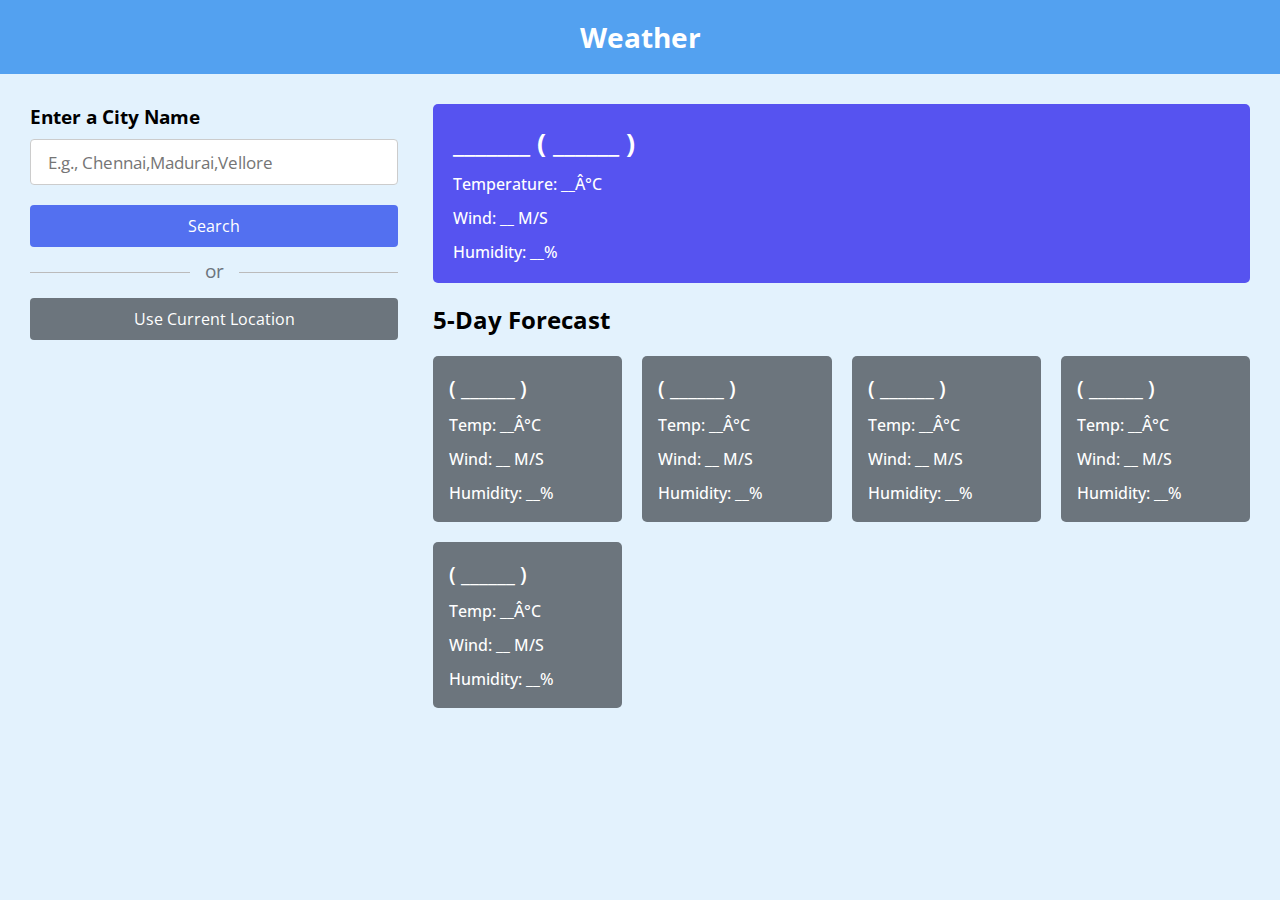
==== index.html @ bbaa877e "Update and rename hk  project.html to index.html" ====
<!DOCTYPE html>
<html lang="en">

<head>
  <meta charset="UTF-8">
  <meta name="viewport" content="width=device-width, initial-scale=1.0">
  <title>Weather</title>
  <style>
    @import url('https://fonts.googleapis.com/css2?family=Open+Sans:wght@400;500;600;700&display=swap');

    * {
      margin: 0;
      padding: 0;
      box-sizing: border-box;
      font-family: 'Open Sans', sans-serif;
    }

    body {
      background: #E3F2FD;
    }

    h1 {
      background: #53a1f0;
      font-size: 1.75rem;
      text-align: center;
      padding: 18px 0;
      color: #fff;
    }

    .container {
      display: flex;
      gap: 35px;
      padding: 30px;
    }

    .weather-input {
      width: 550px;
    }

    .weather-input input {
      height: 46px;
      width: 100%;
      outline: none;
      font-size: 1.07rem;
      padding: 0 17px;
      margin: 10px 0 20px 0;
      border-radius: 4px;
      border: 1px solid #ccc;
    }

    .weather-input input:focus {
      padding: 0 16px;
      border: 2px solid #5372F0;
    }

    .weather-input .separator {
      height: 1px;
      width: 100%;
      margin: 25px 0;
      background: #BBBBBB;
      display: flex;
      align-items: center;
      justify-content: center;
    }

    .weather-input .separator::before {
      content: "or";
      color: #6C757D;
      font-size: 1.18rem;
      padding: 0 15px;
      margin-top: -4px;
      background: #E3F2FD;
    }

    .weather-input button {
      width: 100%;
      padding: 10px 0;
      cursor: pointer;
      outline: none;
      border: none;
      border-radius: 4px;
      font-size: 1rem;
      color: #fff;
      background: #5370f0;
      transition: 0.2s ease;
    }

    .weather-input .search-btn:hover {
      background: #99ed2c;
    }

    .weather-input .location-btn {
      background: #6C757D;
    }

    .weather-input .location-btn:hover {
      background: #5c636a;
    }

    .weather-data {
      width: 100%;
    }

    .weather-data .current-weather {
      color: #fff;
      background: #5653f0;
      border-radius: 5px;
      padding: 20px 70px 20px 20px;
      display: flex;
      justify-content: space-between;
    }

    .current-weather h2 {
      font-weight: 700;
      font-size: 1.7rem;
    }

    .weather-data h6 {
      margin-top: 12px;
      font-size: 1rem;
      font-weight: 500;
    }

    .current-weather .icon {
      text-align: center;
    }

    .current-weather .icon img {
      max-width: 120px;
      margin-top: -15px;
    }

    .current-weather .icon h6 {
      margin-top: -10px;
      text-transform: capitalize;
    }

    .days-forecast h2 {
      margin: 20px 0;
      font-size: 1.5rem;
    }

    .days-forecast .weather-cards {
      display: flex;
      gap: 20px;
    }

    .weather-cards .card {
      color: #fff;
      padding: 18px 16px;
      list-style: none;
      width: calc(100% / 5);
      background: #6C757D;
      border-radius: 5px;
    }

    .weather-cards .card h3 {
      font-size: 1.3rem;
      font-weight: 600;
    }

    .weather-cards .card img {
      max-width: 70px;
      margin: 5px 0 -12px 0;
    }

    @media (max-width: 1400px) {
      .weather-data .current-weather {
        padding: 20px;
      }

      .weather-cards {
        flex-wrap: wrap;
      }

      .weather-cards .card {
        width: calc(100% / 4 - 15px);
      }
    }

    @media (max-width: 1200px) {
      .weather-cards .card {
        width: calc(100% / 3 - 15px);
      }
    }

    @media (max-width: 950px) {
      .weather-input {
        width: 450px;
      }

      .weather-cards .card {
        width: calc(100% / 2 - 10px);
      }
    }

    @media (max-width: 750px) {
      .weather-cards .card {
        width: 100%;
      }
    }

    .loading-spinner {
      border: 4px solid #f3f3f3;
      border-top: 4px solid #5372F0;
      border-radius: 50%;
      width: 30px;
      height: 30px;
      animation: spin 1s linear infinite;
      margin: 20px auto;
      display: none;
    }

    @keyframes spin {
      0% { transform: rotate(0deg); }
      100% { transform: rotate(360deg); }
    }
  </style>
</head>

<body>
  <h1>Weather</h1>
  <div class="container">
    <div class="weather-input">
      <h3>Enter a City Name</h3>
      <input class="city-input" type="text" placeholder="E.g., Chennai,Madurai,Vellore">
      <button class="search-btn">Search</button>
      <div class="separator"></div>
      <button class="location-btn">Use Current Location</button>
    </div>
    <div class="weather-data">
      <div class="current-weather">
        <div class="details">
          <h2>_______ ( ______ )</h2>
          <h6>Temperature: __Â°C</h6>
          <h6>Wind: __ M/S</h6>
          <h6>Humidity: __%</h6>
        </div>
      </div>
      <div class="days-forecast">
        <h2>5-Day Forecast</h2>
        <ul class="weather-cards">
          <li class="card">
            <h3>( ______ )</h3>
            <h6>Temp: __Â°C</h6>
            <h6>Wind: __ M/S</h6>
            <h6>Humidity: __%</h6>
          </li>
          <li class="card">
            <h3>( ______ )</h3>
            <h6>Temp: __Â°C</h6>
            <h6>Wind: __ M/S</h6>
            <h6>Humidity: __%</h6>
          </li>
          <li class="card">
            <h3>( ______ )</h3>
            <h6>Temp: __Â°C</h6>
            <h6>Wind: __ M/S</h6>
            <h6>Humidity: __%</h6>
          </li>
          <li class="card">
            <h3>( ______ )</h3>
            <h6>Temp: __Â°C</h6>
            <h6>Wind: __ M/S</h6>
            <h6>Humidity: __%</h6>
          </li>
          <li class="card">
            <h3>( ______ )</h3>
            <h6>Temp: __Â°C</h6>
            <h6>Wind: __ M/S</h6>
            <h6>Humidity: __%</h6>
          </li>
        </ul>
      </div>
    </div>
  </div>
  <div class="loading-spinner"></div>

  <script>
    const cityInput = document.querySelector(".city-input");
    const searchButton = document.querySelector(".search-btn");
    const locationButton = document.querySelector(".location-btn");
    const currentWeatherDiv = document.querySelector(".current-weather");
    const weatherCardsDiv = document.querySelector(".weather-cards");
    const loadingSpinner = document.querySelector(".loading-spinner");

    const API_KEY = "c7bd508de7cb96aa4ce06b7dde749a49"; // Replace with your OpenWeatherMap API key

    const createWeatherCard = (cityName, weatherItem, index) => {
      if (index === 0) {
        return `<div class="details">
                    <h2>${cityName} (${weatherItem.dt_txt.split(" ")[0]})</h2>
                    <h6>Temperature: ${(weatherItem.main.temp - 273.15).toFixed(2)}Â°C</h6>
                    <h6>Wind: ${weatherItem.wind.speed} M/S</h6>
                    <h6>Humidity: ${weatherItem.main.humidity}%</h6>
                </div>
                <div class="icon">
                    <img src="https://openweathermap.org/img/wn/${weatherItem.weather[0].icon}@4x.png" alt="weather-icon">
                    <h6>${weatherItem.weather[0].description}</h6>
                </div>`;
      } else {
        return `<li class="card">
                    <h3>(${weatherItem.dt_txt.split(" ")[0]})</h3>
                    <img src="https://openweathermap.org/img/wn/${weatherItem.weather[0].icon}@4x.png" alt="weather-icon">
                    <h6>Temp: ${(weatherItem.main.temp - 273.15).toFixed(2)}Â°C</h6>
                    <h6>Wind: ${weatherItem.wind.speed} M/S</h6>
                    <h6>Humidity: ${weatherItem.main.humidity}%</h6>
                </li>`;
      }
    };

    const getWeatherDetails = (cityName, latitude, longitude) => {
      const WEATHER_API_URL = `https://api.openweathermap.org/data/2.5/forecast?lat=${latitude}&lon=${longitude}&appid=${API_KEY}`;

      showLoading();
      fetch(WEATHER_API_URL)
        .then(response => response.json())
        .then(data => {
          hideLoading();
          const uniqueForecastDays = [];
          const fiveDaysForecast = data.list.filter(forecast => {
            const forecastDate = new Date(forecast.dt_txt).getDate();
            if (!uniqueForecastDays.includes(forecastDate)) {
              uniqueForecastDays.push(forecastDate);
              return true;
            }
            return false;
          });

          cityInput.value = "";
          currentWeatherDiv.innerHTML = "";
          weatherCardsDiv.innerHTML = "";

          fiveDaysForecast.forEach((weatherItem, index) => {
            const html = createWeatherCard(cityName, weatherItem, index);
            if (index === 0) {
              currentWeatherDiv.insertAdjacentHTML("beforeend", html);
            } else {
              weatherCardsDiv.insertAdjacentHTML("beforeend", html);
            }
          });
        })
        .catch(() => {
          hideLoading();
          alert("An error occurred while fetching the weather forecast!");
        });
    };

    const getCityCoordinates = () => {
      const cityName = cityInput.value.trim();
      if (!cityName) return;
      const API_URL = `https://api.openweathermap.org/geo/1.0/direct?q=${cityName}&limit=1&appid=${API_KEY}`;

      showLoading();
      fetch(API_URL)
        .then(response => response.json())
        .then(data => {
          hideLoading();
          if (!data.length) return alert(`No coordinates found for ${cityName}`);
          const { lat, lon, name } = data[0];
          getWeatherDetails(name, lat, lon);
        })
        .catch(() => {
          hideLoading();
          alert("An error occurred while fetching the coordinates!");
        });
    };

    const getUserCoordinates = () => {
      showLoading();
      navigator.geolocation.getCurrentPosition(
        position => {
          const { latitude, longitude } = position.coords;
          const API_URL = `https://api.openweathermap.org/geo/1.0/reverse?lat=${latitude}&lon=${longitude}&limit=1&appid=${API_KEY}`;
          fetch(API_URL)
            .then(response => response.json())
            .then(data => {
              hideLoading();
              const { name } = data[0];
              getWeatherDetails(name, latitude, longitude);
            })
            .catch(() => {
              hideLoading();
              alert("An error occurred while fetching the city name!");
            });
        },
        error => {
          hideLoading();
          if (error.code === error.PERMISSION_DENIED) {
            alert("Geolocation request denied. Please reset location permission to grant access again.");
          } else {
            alert("Geolocation request error. Please reset location permission.");
          }
        }
      );
    };

    const showLoading = () => {
      loadingSpinner.style.display = "block";
    };

    const hideLoading = () => {
      loadingSpinner.style.display = "none";
    };

    locationButton.addEventListener("click", getUserCoordinates);
    searchButton.addEventListener("click", getCityCoordinates);
    cityInput.addEventListener("keyup", e => e.key === "Enter" && getCityCoordinates());
  </script>
</body>

</html>
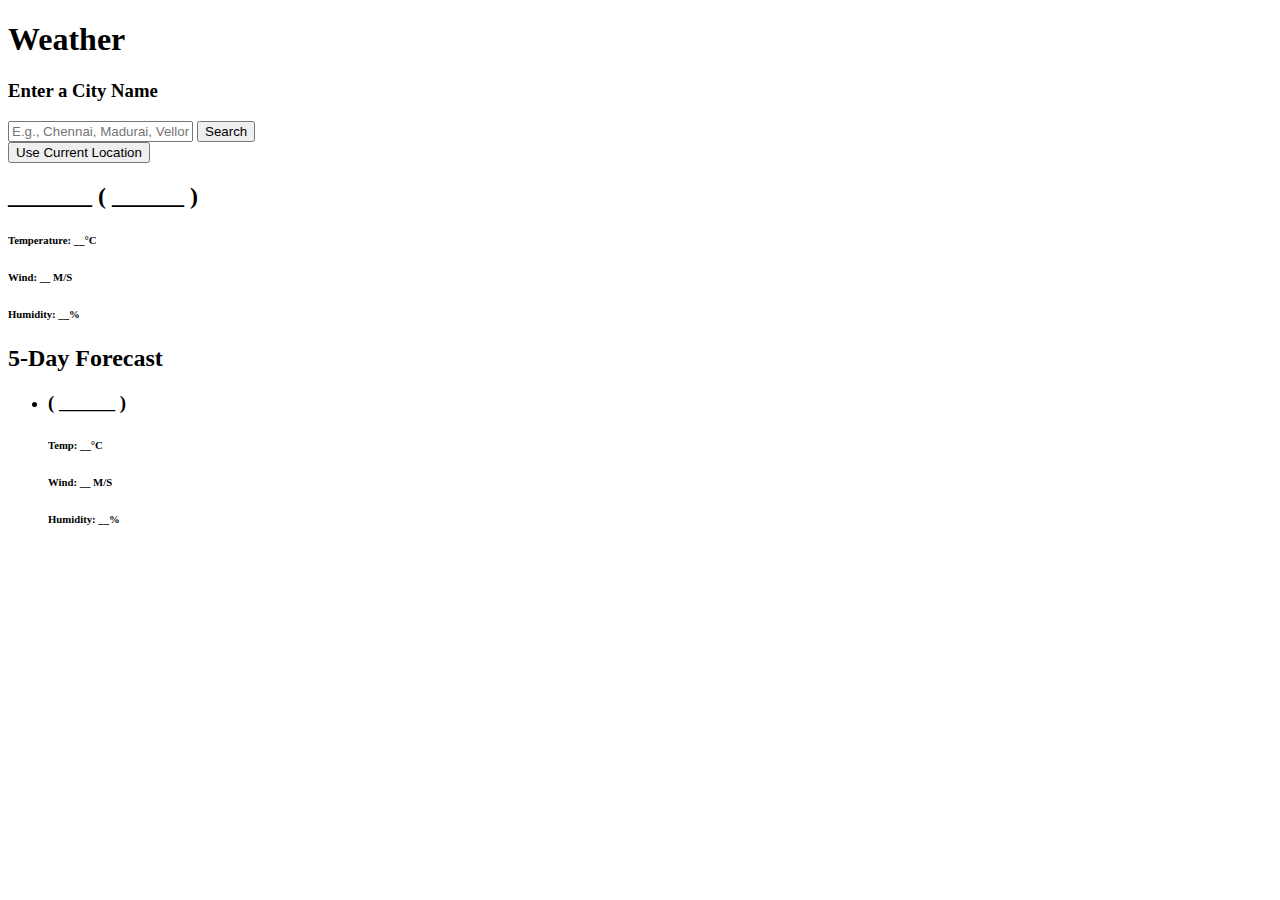
==== commit 9d4158ef: "Update index.html" ====
--- a/index.html
+++ b/index.html
@@ -1,229 +1,17 @@
 <!DOCTYPE html>
 <html lang="en">
-
 <head>
   <meta charset="UTF-8">
   <meta name="viewport" content="width=device-width, initial-scale=1.0">
   <title>Weather</title>
-  <style>
-    @import url('https://fonts.googleapis.com/css2?family=Open+Sans:wght@400;500;600;700&display=swap');
-
-    * {
-      margin: 0;
-      padding: 0;
-      box-sizing: border-box;
-      font-family: 'Open Sans', sans-serif;
-    }
-
-    body {
-      background: #E3F2FD;
-    }
-
-    h1 {
-      background: #53a1f0;
-      font-size: 1.75rem;
-      text-align: center;
-      padding: 18px 0;
-      color: #fff;
-    }
-
-    .container {
-      display: flex;
-      gap: 35px;
-      padding: 30px;
-    }
-
-    .weather-input {
-      width: 550px;
-    }
-
-    .weather-input input {
-      height: 46px;
-      width: 100%;
-      outline: none;
-      font-size: 1.07rem;
-      padding: 0 17px;
-      margin: 10px 0 20px 0;
-      border-radius: 4px;
-      border: 1px solid #ccc;
-    }
-
-    .weather-input input:focus {
-      padding: 0 16px;
-      border: 2px solid #5372F0;
-    }
-
-    .weather-input .separator {
-      height: 1px;
-      width: 100%;
-      margin: 25px 0;
-      background: #BBBBBB;
-      display: flex;
-      align-items: center;
-      justify-content: center;
-    }
-
-    .weather-input .separator::before {
-      content: "or";
-      color: #6C757D;
-      font-size: 1.18rem;
-      padding: 0 15px;
-      margin-top: -4px;
-      background: #E3F2FD;
-    }
-
-    .weather-input button {
-      width: 100%;
-      padding: 10px 0;
-      cursor: pointer;
-      outline: none;
-      border: none;
-      border-radius: 4px;
-      font-size: 1rem;
-      color: #fff;
-      background: #5370f0;
-      transition: 0.2s ease;
-    }
-
-    .weather-input .search-btn:hover {
-      background: #99ed2c;
-    }
-
-    .weather-input .location-btn {
-      background: #6C757D;
-    }
-
-    .weather-input .location-btn:hover {
-      background: #5c636a;
-    }
-
-    .weather-data {
-      width: 100%;
-    }
-
-    .weather-data .current-weather {
-      color: #fff;
-      background: #5653f0;
-      border-radius: 5px;
-      padding: 20px 70px 20px 20px;
-      display: flex;
-      justify-content: space-between;
-    }
-
-    .current-weather h2 {
-      font-weight: 700;
-      font-size: 1.7rem;
-    }
-
-    .weather-data h6 {
-      margin-top: 12px;
-      font-size: 1rem;
-      font-weight: 500;
-    }
-
-    .current-weather .icon {
-      text-align: center;
-    }
-
-    .current-weather .icon img {
-      max-width: 120px;
-      margin-top: -15px;
-    }
-
-    .current-weather .icon h6 {
-      margin-top: -10px;
-      text-transform: capitalize;
-    }
-
-    .days-forecast h2 {
-      margin: 20px 0;
-      font-size: 1.5rem;
-    }
-
-    .days-forecast .weather-cards {
-      display: flex;
-      gap: 20px;
-    }
-
-    .weather-cards .card {
-      color: #fff;
-      padding: 18px 16px;
-      list-style: none;
-      width: calc(100% / 5);
-      background: #6C757D;
-      border-radius: 5px;
-    }
-
-    .weather-cards .card h3 {
-      font-size: 1.3rem;
-      font-weight: 600;
-    }
-
-    .weather-cards .card img {
-      max-width: 70px;
-      margin: 5px 0 -12px 0;
-    }
-
-    @media (max-width: 1400px) {
-      .weather-data .current-weather {
-        padding: 20px;
-      }
-
-      .weather-cards {
-        flex-wrap: wrap;
-      }
-
-      .weather-cards .card {
-        width: calc(100% / 4 - 15px);
-      }
-    }
-
-    @media (max-width: 1200px) {
-      .weather-cards .card {
-        width: calc(100% / 3 - 15px);
-      }
-    }
-
-    @media (max-width: 950px) {
-      .weather-input {
-        width: 450px;
-      }
-
-      .weather-cards .card {
-        width: calc(100% / 2 - 10px);
-      }
-    }
-
-    @media (max-width: 750px) {
-      .weather-cards .card {
-        width: 100%;
-      }
-    }
-
-    .loading-spinner {
-      border: 4px solid #f3f3f3;
-      border-top: 4px solid #5372F0;
-      border-radius: 50%;
-      width: 30px;
-      height: 30px;
-      animation: spin 1s linear infinite;
-      margin: 20px auto;
-      display: none;
-    }
-
-    @keyframes spin {
-      0% { transform: rotate(0deg); }
-      100% { transform: rotate(360deg); }
-    }
-  </style>
+  <link rel="stylesheet" href="styles.css">
 </head>
-
 <body>
   <h1>Weather</h1>
   <div class="container">
     <div class="weather-input">
       <h3>Enter a City Name</h3>
-      <input class="city-input" type="text" placeholder="E.g., Chennai,Madurai,Vellore">
+      <input class="city-input" type="text" placeholder="E.g., Chennai, Madurai, Vellore">
       <button class="search-btn">Search</button>
       <div class="separator"></div>
       <button class="location-btn">Use Current Location</button>
@@ -232,7 +20,7 @@
       <div class="current-weather">
         <div class="details">
           <h2>_______ ( ______ )</h2>
-          <h6>Temperature: __Â°C</h6>
+          <h6>Temperature: __°C</h6>
           <h6>Wind: __ M/S</h6>
           <h6>Humidity: __%</h6>
         </div>
@@ -242,31 +30,7 @@
         <ul class="weather-cards">
           <li class="card">
             <h3>( ______ )</h3>
-            <h6>Temp: __Â°C</h6>
-            <h6>Wind: __ M/S</h6>
-            <h6>Humidity: __%</h6>
-          </li>
-          <li class="card">
-            <h3>( ______ )</h3>
-            <h6>Temp: __Â°C</h6>
-            <h6>Wind: __ M/S</h6>
-            <h6>Humidity: __%</h6>
-          </li>
-          <li class="card">
-            <h3>( ______ )</h3>
-            <h6>Temp: __Â°C</h6>
-            <h6>Wind: __ M/S</h6>
-            <h6>Humidity: __%</h6>
-          </li>
-          <li class="card">
-            <h3>( ______ )</h3>
-            <h6>Temp: __Â°C</h6>
-            <h6>Wind: __ M/S</h6>
-            <h6>Humidity: __%</h6>
-          </li>
-          <li class="card">
-            <h3>( ______ )</h3>
-            <h6>Temp: __Â°C</h6>
+            <h6>Temp: __°C</h6>
             <h6>Wind: __ M/S</h6>
             <h6>Humidity: __%</h6>
           </li>
@@ -275,138 +39,6 @@
     </div>
   </div>
   <div class="loading-spinner"></div>
-
-  <script>
-    const cityInput = document.querySelector(".city-input");
-    const searchButton = document.querySelector(".search-btn");
-    const locationButton = document.querySelector(".location-btn");
-    const currentWeatherDiv = document.querySelector(".current-weather");
-    const weatherCardsDiv = document.querySelector(".weather-cards");
-    const loadingSpinner = document.querySelector(".loading-spinner");
-
-    const API_KEY = "c7bd508de7cb96aa4ce06b7dde749a49"; // Replace with your OpenWeatherMap API key
-
-    const createWeatherCard = (cityName, weatherItem, index) => {
-      if (index === 0) {
-        return `<div class="details">
-                    <h2>${cityName} (${weatherItem.dt_txt.split(" ")[0]})</h2>
-                    <h6>Temperature: ${(weatherItem.main.temp - 273.15).toFixed(2)}Â°C</h6>
-                    <h6>Wind: ${weatherItem.wind.speed} M/S</h6>
-                    <h6>Humidity: ${weatherItem.main.humidity}%</h6>
-                </div>
-                <div class="icon">
-                    <img src="https://openweathermap.org/img/wn/${weatherItem.weather[0].icon}@4x.png" alt="weather-icon">
-                    <h6>${weatherItem.weather[0].description}</h6>
-                </div>`;
-      } else {
-        return `<li class="card">
-                    <h3>(${weatherItem.dt_txt.split(" ")[0]})</h3>
-                    <img src="https://openweathermap.org/img/wn/${weatherItem.weather[0].icon}@4x.png" alt="weather-icon">
-                    <h6>Temp: ${(weatherItem.main.temp - 273.15).toFixed(2)}Â°C</h6>
-                    <h6>Wind: ${weatherItem.wind.speed} M/S</h6>
-                    <h6>Humidity: ${weatherItem.main.humidity}%</h6>
-                </li>`;
-      }
-    };
-
-    const getWeatherDetails = (cityName, latitude, longitude) => {
-      const WEATHER_API_URL = `https://api.openweathermap.org/data/2.5/forecast?lat=${latitude}&lon=${longitude}&appid=${API_KEY}`;
-
-      showLoading();
-      fetch(WEATHER_API_URL)
-        .then(response => response.json())
-        .then(data => {
-          hideLoading();
-          const uniqueForecastDays = [];
-          const fiveDaysForecast = data.list.filter(forecast => {
-            const forecastDate = new Date(forecast.dt_txt).getDate();
-            if (!uniqueForecastDays.includes(forecastDate)) {
-              uniqueForecastDays.push(forecastDate);
-              return true;
-            }
-            return false;
-          });
-
-          cityInput.value = "";
-          currentWeatherDiv.innerHTML = "";
-          weatherCardsDiv.innerHTML = "";
-
-          fiveDaysForecast.forEach((weatherItem, index) => {
-            const html = createWeatherCard(cityName, weatherItem, index);
-            if (index === 0) {
-              currentWeatherDiv.insertAdjacentHTML("beforeend", html);
-            } else {
-              weatherCardsDiv.insertAdjacentHTML("beforeend", html);
-            }
-          });
-        })
-        .catch(() => {
-          hideLoading();
-          alert("An error occurred while fetching the weather forecast!");
-        });
-    };
-
-    const getCityCoordinates = () => {
-      const cityName = cityInput.value.trim();
-      if (!cityName) return;
-      const API_URL = `https://api.openweathermap.org/geo/1.0/direct?q=${cityName}&limit=1&appid=${API_KEY}`;
-
-      showLoading();
-      fetch(API_URL)
-        .then(response => response.json())
-        .then(data => {
-          hideLoading();
-          if (!data.length) return alert(`No coordinates found for ${cityName}`);
-          const { lat, lon, name } = data[0];
-          getWeatherDetails(name, lat, lon);
-        })
-        .catch(() => {
-          hideLoading();
-          alert("An error occurred while fetching the coordinates!");
-        });
-    };
-
-    const getUserCoordinates = () => {
-      showLoading();
-      navigator.geolocation.getCurrentPosition(
-        position => {
-          const { latitude, longitude } = position.coords;
-          const API_URL = `https://api.openweathermap.org/geo/1.0/reverse?lat=${latitude}&lon=${longitude}&limit=1&appid=${API_KEY}`;
-          fetch(API_URL)
-            .then(response => response.json())
-            .then(data => {
-              hideLoading();
-              const { name } = data[0];
-              getWeatherDetails(name, latitude, longitude);
-            })
-            .catch(() => {
-              hideLoading();
-              alert("An error occurred while fetching the city name!");
-            });
-        },
-        error => {
-          hideLoading();
-          if (error.code === error.PERMISSION_DENIED) {
-            alert("Geolocation request denied. Please reset location permission to grant access again.");
-          } else {
-            alert("Geolocation request error. Please reset location permission.");
-          }
-        }
-      );
-    };
-
-    const showLoading = () => {
-      loadingSpinner.style.display = "block";
-    };
-
-    const hideLoading = () => {
-      loadingSpinner.style.display = "none";
-    };
-
-    locationButton.addEventListener("click", getUserCoordinates);
-    searchButton.addEventListener("click", getCityCoordinates);
-    cityInput.addEventListener("keyup", e => e.key === "Enter" && getCityCoordinates());
-  </script>
+  <script src="script.js"></script>
 </body>
-
 </html>
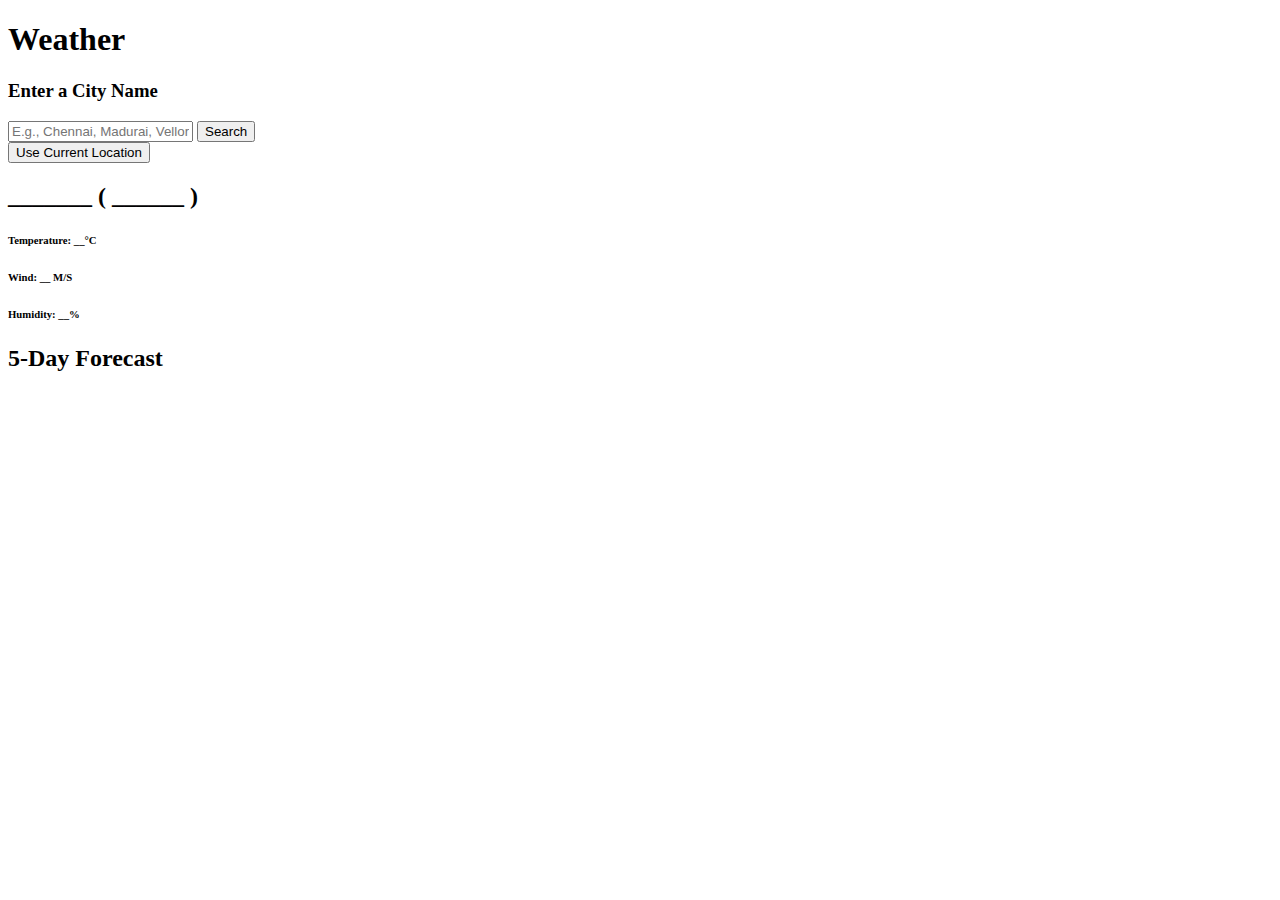
==== commit 6807a92d: "Update index.html" ====
--- a/index.html
+++ b/index.html
@@ -1,11 +1,13 @@
 <!DOCTYPE html>
 <html lang="en">
+
 <head>
   <meta charset="UTF-8">
   <meta name="viewport" content="width=device-width, initial-scale=1.0">
   <title>Weather</title>
   <link rel="stylesheet" href="styles.css">
 </head>
+
 <body>
   <h1>Weather</h1>
   <div class="container">
@@ -27,18 +29,12 @@
       </div>
       <div class="days-forecast">
         <h2>5-Day Forecast</h2>
-        <ul class="weather-cards">
-          <li class="card">
-            <h3>( ______ )</h3>
-            <h6>Temp: __°C</h6>
-            <h6>Wind: __ M/S</h6>
-            <h6>Humidity: __%</h6>
-          </li>
-        </ul>
+        <ul class="weather-cards"></ul>
       </div>
     </div>
   </div>
   <div class="loading-spinner"></div>
   <script src="script.js"></script>
 </body>
+
 </html>
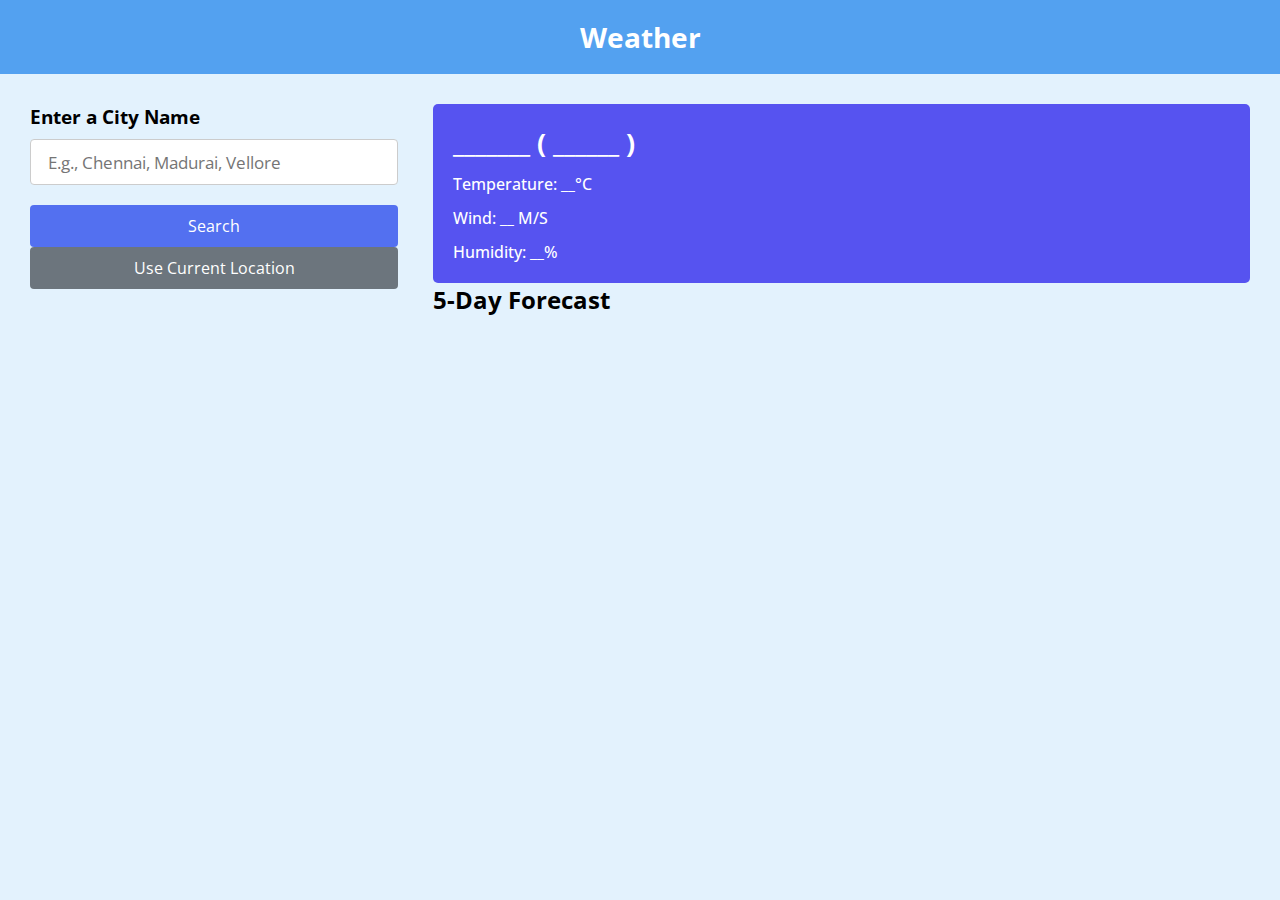
==== commit 46f698f2: "Update index.html" ====
--- a/index.html
+++ b/index.html
@@ -2,39 +2,40 @@
 <html lang="en">
 
 <head>
-  <meta charset="UTF-8">
-  <meta name="viewport" content="width=device-width, initial-scale=1.0">
-  <title>Weather</title>
-  <link rel="stylesheet" href="styles.css">
+    <meta charset="UTF-8">
+    <meta name="viewport" content="width=device-width, initial-scale=1.0">
+    <title>Weather App</title>
+    <link rel="stylesheet" href="style.css">
 </head>
 
 <body>
-  <h1>Weather</h1>
-  <div class="container">
-    <div class="weather-input">
-      <h3>Enter a City Name</h3>
-      <input class="city-input" type="text" placeholder="E.g., Chennai, Madurai, Vellore">
-      <button class="search-btn">Search</button>
-      <div class="separator"></div>
-      <button class="location-btn">Use Current Location</button>
+    <h1>Weather</h1>
+    <div class="container">
+        <div class="weather-input">
+            <h3>Enter a City Name</h3>
+            <input class="city-input" type="text" placeholder="E.g., Chennai, Madurai, Vellore">
+            <button class="search-btn">Search</button>
+            <div class="separator"></div>
+            <button class="location-btn">Use Current Location</button>
+        </div>
+        <div class="weather-data">
+            <div class="current-weather">
+                <div class="details">
+                    <h2>_______ ( ______ )</h2>
+                    <h6>Temperature: __°C</h6>
+                    <h6>Wind: __ M/S</h6>
+                    <h6>Humidity: __%</h6>
+                </div>
+            </div>
+            <div class="days-forecast">
+                <h2>5-Day Forecast</h2>
+                <ul class="weather-cards"></ul>
+            </div>
+        </div>
     </div>
-    <div class="weather-data">
-      <div class="current-weather">
-        <div class="details">
-          <h2>_______ ( ______ )</h2>
-          <h6>Temperature: __°C</h6>
-          <h6>Wind: __ M/S</h6>
-          <h6>Humidity: __%</h6>
-        </div>
-      </div>
-      <div class="days-forecast">
-        <h2>5-Day Forecast</h2>
-        <ul class="weather-cards"></ul>
-      </div>
-    </div>
-  </div>
-  <div class="loading-spinner"></div>
-  <script src="script.js"></script>
+    <div class="loading-spinner"></div>
+
+    <script src="script.js"></script>
 </body>
 
 </html>
--- a/style.css
+++ b/style.css
@@ -0,0 +1,130 @@
+@import url('https://fonts.googleapis.com/css2?family=Open+Sans:wght@400;500;600;700&display=swap');
+
+* {
+  margin: 0;
+  padding: 0;
+  box-sizing: border-box;
+  font-family: 'Open Sans', sans-serif;
+}
+
+body {
+  background: #E3F2FD;
+}
+
+h1 {
+  background: #53a1f0;
+  font-size: 1.75rem;
+  text-align: center;
+  padding: 18px 0;
+  color: #fff;
+}
+
+.container {
+  display: flex;
+  gap: 35px;
+  padding: 30px;
+}
+
+.weather-input {
+  width: 550px;
+}
+
+.weather-input input {
+  height: 46px;
+  width: 100%;
+  outline: none;
+  font-size: 1.07rem;
+  padding: 0 17px;
+  margin: 10px 0 20px 0;
+  border-radius: 4px;
+  border: 1px solid #ccc;
+}
+
+.weather-input button {
+  width: 100%;
+  padding: 10px 0;
+  cursor: pointer;
+  border: none;
+  border-radius: 4px;
+  font-size: 1rem;
+  color: #fff;
+  background: #5370f0;
+  transition: 0.2s ease;
+}
+
+.weather-input .search-btn:hover {
+  background: #99ed2c;
+}
+
+.weather-input .location-btn {
+  background: #6C757D;
+}
+
+.weather-input .location-btn:hover {
+  background: #5c636a;
+}
+
+.weather-data {
+  width: 100%;
+}
+
+.weather-data .current-weather {
+  color: #fff;
+  background: #5653f0;
+  border-radius: 5px;
+  padding: 20px 70px 20px 20px;
+  display: flex;
+  justify-content: space-between;
+}
+
+.current-weather h2 {
+  font-weight: 700;
+  font-size: 1.7rem;
+}
+
+.weather-data h6 {
+  margin-top: 12px;
+  font-size: 1rem;
+  font-weight: 500;
+}
+
+.weather-cards {
+  display: flex;
+  gap: 20px;
+}
+
+.weather-cards .card {
+  color: #fff;
+  padding: 18px 16px;
+  list-style: none;
+  background: #6C757D;
+  border-radius: 5px;
+  width: calc(100% / 5);
+}
+
+.weather-cards .card img {
+  max-width: 70px;
+}
+
+@media (max-width: 750px) {
+  .weather-cards .card {
+    width: 100%;
+  }
+}
+
+.loading-spinner {
+  border: 4px solid #f3f3f3;
+  border-top: 4px solid #5372F0;
+  border-radius: 50%;
+  width: 30px;
+  height: 30px;
+  animation: spin 1s linear infinite;
+  margin: 20px auto;
+  display: none;
+}
+
+@keyframes spin {
+  0% { transform: rotate(0deg); }
+  100% { transform: rotate(360deg); }
+}
+
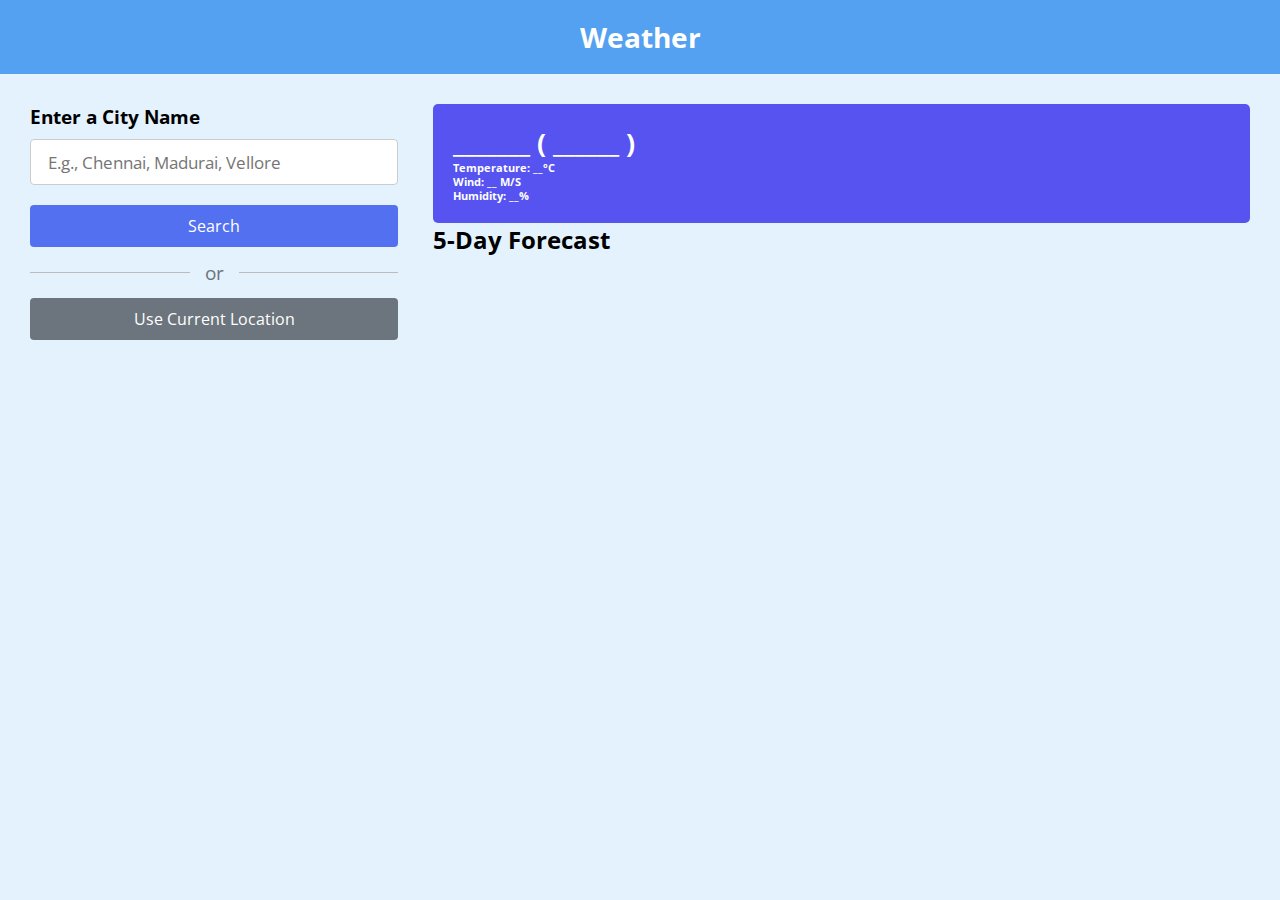
==== commit 105b2b45: "Update index.html" ====
--- a/index.html
+++ b/index.html
@@ -1,41 +1,37 @@
 <!DOCTYPE html>
 <html lang="en">
-
 <head>
-    <meta charset="UTF-8">
-    <meta name="viewport" content="width=device-width, initial-scale=1.0">
-    <title>Weather App</title>
-    <link rel="stylesheet" href="style.css">
+  <meta charset="UTF-8">
+  <meta name="viewport" content="width=device-width, initial-scale=1.0">
+  <title>Weather App</title>
+  <link rel="stylesheet" href="style.css">
 </head>
-
 <body>
-    <h1>Weather</h1>
-    <div class="container">
-        <div class="weather-input">
-            <h3>Enter a City Name</h3>
-            <input class="city-input" type="text" placeholder="E.g., Chennai, Madurai, Vellore">
-            <button class="search-btn">Search</button>
-            <div class="separator"></div>
-            <button class="location-btn">Use Current Location</button>
+  <h1>Weather</h1>
+  <div class="container">
+    <div class="weather-input">
+      <h3>Enter a City Name</h3>
+      <input class="city-input" type="text" placeholder="E.g., Chennai, Madurai, Vellore">
+      <button class="search-btn">Search</button>
+      <div class="separator"></div>
+      <button class="location-btn">Use Current Location</button>
+    </div>
+    <div class="weather-data">
+      <div class="current-weather">
+        <div class="details">
+          <h2>_______ ( ______ )</h2>
+          <h6>Temperature: __°C</h6>
+          <h6>Wind: __ M/S</h6>
+          <h6>Humidity: __%</h6>
         </div>
-        <div class="weather-data">
-            <div class="current-weather">
-                <div class="details">
-                    <h2>_______ ( ______ )</h2>
-                    <h6>Temperature: __°C</h6>
-                    <h6>Wind: __ M/S</h6>
-                    <h6>Humidity: __%</h6>
-                </div>
-            </div>
-            <div class="days-forecast">
-                <h2>5-Day Forecast</h2>
-                <ul class="weather-cards"></ul>
-            </div>
-        </div>
+      </div>
+      <div class="days-forecast">
+        <h2>5-Day Forecast</h2>
+        <ul class="weather-cards"></ul>
+      </div>
     </div>
-    <div class="loading-spinner"></div>
-
-    <script src="script.js"></script>
+  </div>
+  <div class="loading-spinner"></div>
+  <script src="script.js"></script>
 </body>
-
 </html>
--- a/style.css
+++ b/style.css
@@ -1,130 +1,146 @@
 @import url('https://fonts.googleapis.com/css2?family=Open+Sans:wght@400;500;600;700&display=swap');
 
 * {
-  margin: 0;
-  padding: 0;
-  box-sizing: border-box;
-  font-family: 'Open Sans', sans-serif;
+    margin: 0;
+    padding: 0;
+    box-sizing: border-box;
+    font-family: 'Open Sans', sans-serif;
 }
 
 body {
-  background: #E3F2FD;
+    background: #E3F2FD;
 }
 
 h1 {
-  background: #53a1f0;
-  font-size: 1.75rem;
-  text-align: center;
-  padding: 18px 0;
-  color: #fff;
+    background: #53a1f0;
+    font-size: 1.75rem;
+    text-align: center;
+    padding: 18px 0;
+    color: #fff;
 }
 
 .container {
-  display: flex;
-  gap: 35px;
-  padding: 30px;
+    display: flex;
+    gap: 35px;
+    padding: 30px;
 }
 
 .weather-input {
-  width: 550px;
+    width: 550px;
 }
 
 .weather-input input {
-  height: 46px;
-  width: 100%;
-  outline: none;
-  font-size: 1.07rem;
-  padding: 0 17px;
-  margin: 10px 0 20px 0;
-  border-radius: 4px;
-  border: 1px solid #ccc;
+    height: 46px;
+    width: 100%;
+    font-size: 1.07rem;
+    padding: 0 17px;
+    margin: 10px 0 20px 0;
+    border-radius: 4px;
+    border: 1px solid #ccc;
+    outline: none;
+}
+
+.weather-input input:focus {
+    border: 2px solid #5372F0;
+}
+
+.weather-input .separator {
+    height: 1px;
+    width: 100%;
+    margin: 25px 0;
+    background: #BBBBBB;
+    display: flex;
+    align-items: center;
+    justify-content: center;
+}
+
+.weather-input .separator::before {
+    content: "or";
+    color: #6C757D;
+    font-size: 1.18rem;
+    padding: 0 15px;
+    background: #E3F2FD;
 }
 
 .weather-input button {
-  width: 100%;
-  padding: 10px 0;
-  cursor: pointer;
-  border: none;
-  border-radius: 4px;
-  font-size: 1rem;
-  color: #fff;
-  background: #5370f0;
-  transition: 0.2s ease;
+    width: 100%;
+    padding: 10px 0;
+    cursor: pointer;
+    border: none;
+    border-radius: 4px;
+    font-size: 1rem;
+    color: #fff;
+    background: #5370f0;
+    transition: 0.2s ease;
 }
 
 .weather-input .search-btn:hover {
-  background: #99ed2c;
+    background: #99ed2c;
 }
 
 .weather-input .location-btn {
-  background: #6C757D;
+    background: #6C757D;
 }
 
 .weather-input .location-btn:hover {
-  background: #5c636a;
+    background: #5c636a;
 }
 
 .weather-data {
-  width: 100%;
+    width: 100%;
 }
 
 .weather-data .current-weather {
-  color: #fff;
-  background: #5653f0;
-  border-radius: 5px;
-  padding: 20px 70px 20px 20px;
-  display: flex;
-  justify-content: space-between;
+    color: #fff;
+    background: #5653f0;
+    border-radius: 5px;
+    padding: 20px;
+    display: flex;
+    justify-content: space-between;
 }
 
 .current-weather h2 {
-  font-weight: 700;
-  font-size: 1.7rem;
-}
-
-.weather-data h6 {
-  margin-top: 12px;
-  font-size: 1rem;
-  font-weight: 500;
+    font-size: 1.7rem;
 }
 
 .weather-cards {
-  display: flex;
-  gap: 20px;
+    display: flex;
+    gap: 20px;
+    flex-wrap: wrap;
 }
 
 .weather-cards .card {
-  color: #fff;
-  padding: 18px 16px;
-  list-style: none;
-  background: #6C757D;
-  border-radius: 5px;
-  width: calc(100% / 5);
+    color: #fff;
+    padding: 18px;
+    background: #6C757D;
+    border-radius: 5px;
+    text-align: center;
+    width: calc(100% / 5);
 }
 
 .weather-cards .card img {
-  max-width: 70px;
-}
-
-@media (max-width: 750px) {
-  .weather-cards .card {
-    width: 100%;
-  }
+    max-width: 70px;
 }
 
 .loading-spinner {
-  border: 4px solid #f3f3f3;
-  border-top: 4px solid #5372F0;
-  border-radius: 50%;
-  width: 30px;
-  height: 30px;
-  animation: spin 1s linear infinite;
-  margin: 20px auto;
-  display: none;
+    border: 4px solid #f3f3f3;
+    border-top: 4px solid #5372F0;
+    border-radius: 50%;
+    width: 30px;
+    height: 30px;
+    animation: spin 1s linear infinite;
+    margin: 20px auto;
+    display: none;
 }
 
 @keyframes spin {
-  0% { transform: rotate(0deg); }
-  100% { transform: rotate(360deg); }
+    0% {
+        transform: rotate(0deg);
+    }
+
+    100% {
+        transform: rotate(360deg);
+    }
 }
 
+
